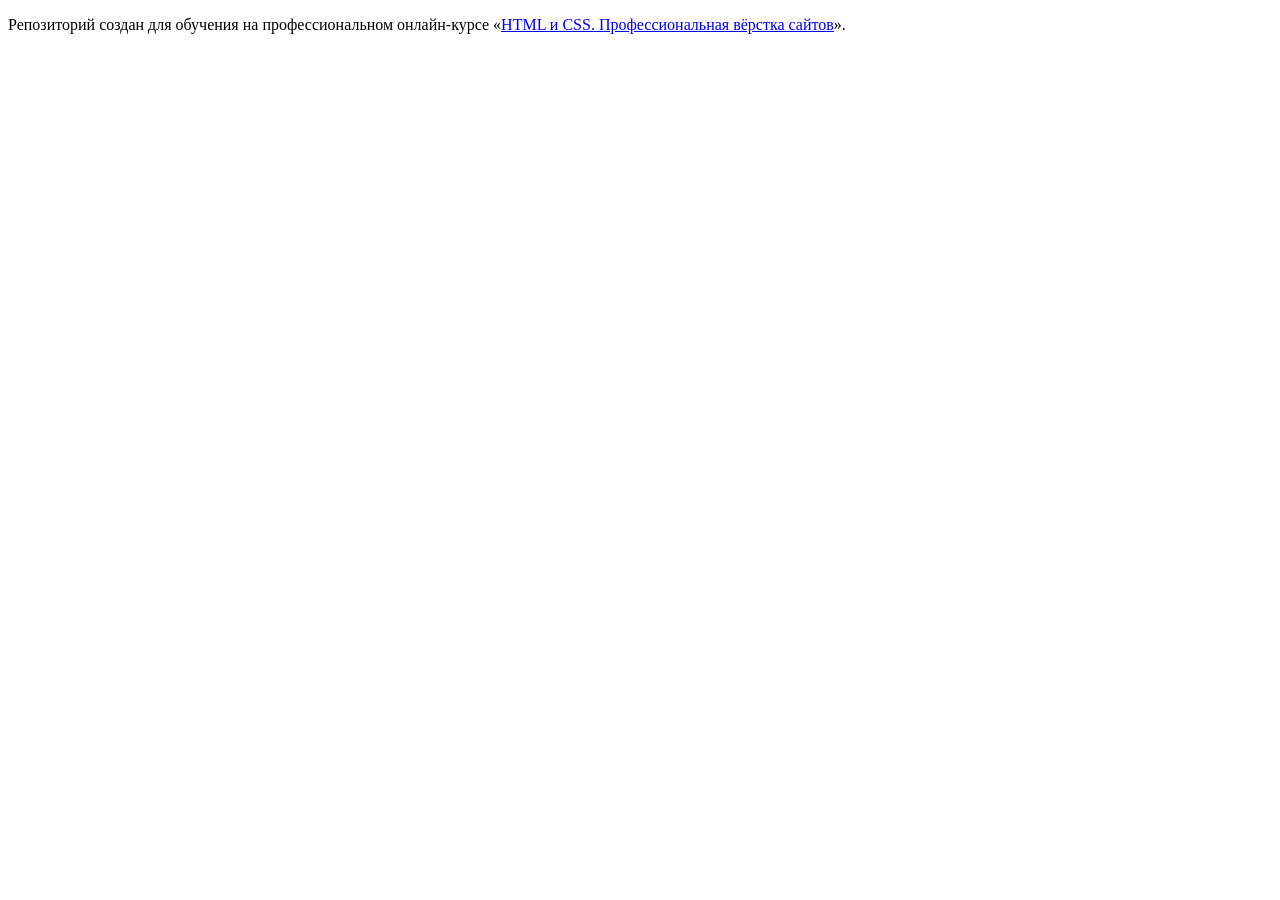
==== master/index.html @ 2ade18d6 ":heavy_check_mark: Сборка #master" ====
<!DOCTYPE html>
<html lang="ru">
  <head>
    <meta charset="utf-8">
    <title>HTML Academy: Седона</title>
    <base href="https://htmlacademy-htmlcss.github.io/2180225-sedona-36/master/">
</head>
  <body>

    <p>Репозиторий создан для обучения на профессиональном онлайн‑курсе «<a href="https://htmlacademy.ru/intensive/htmlcss">HTML и CSS. Профессиональная вёрстка сайтов</a>».</p>

  </body>
</html>
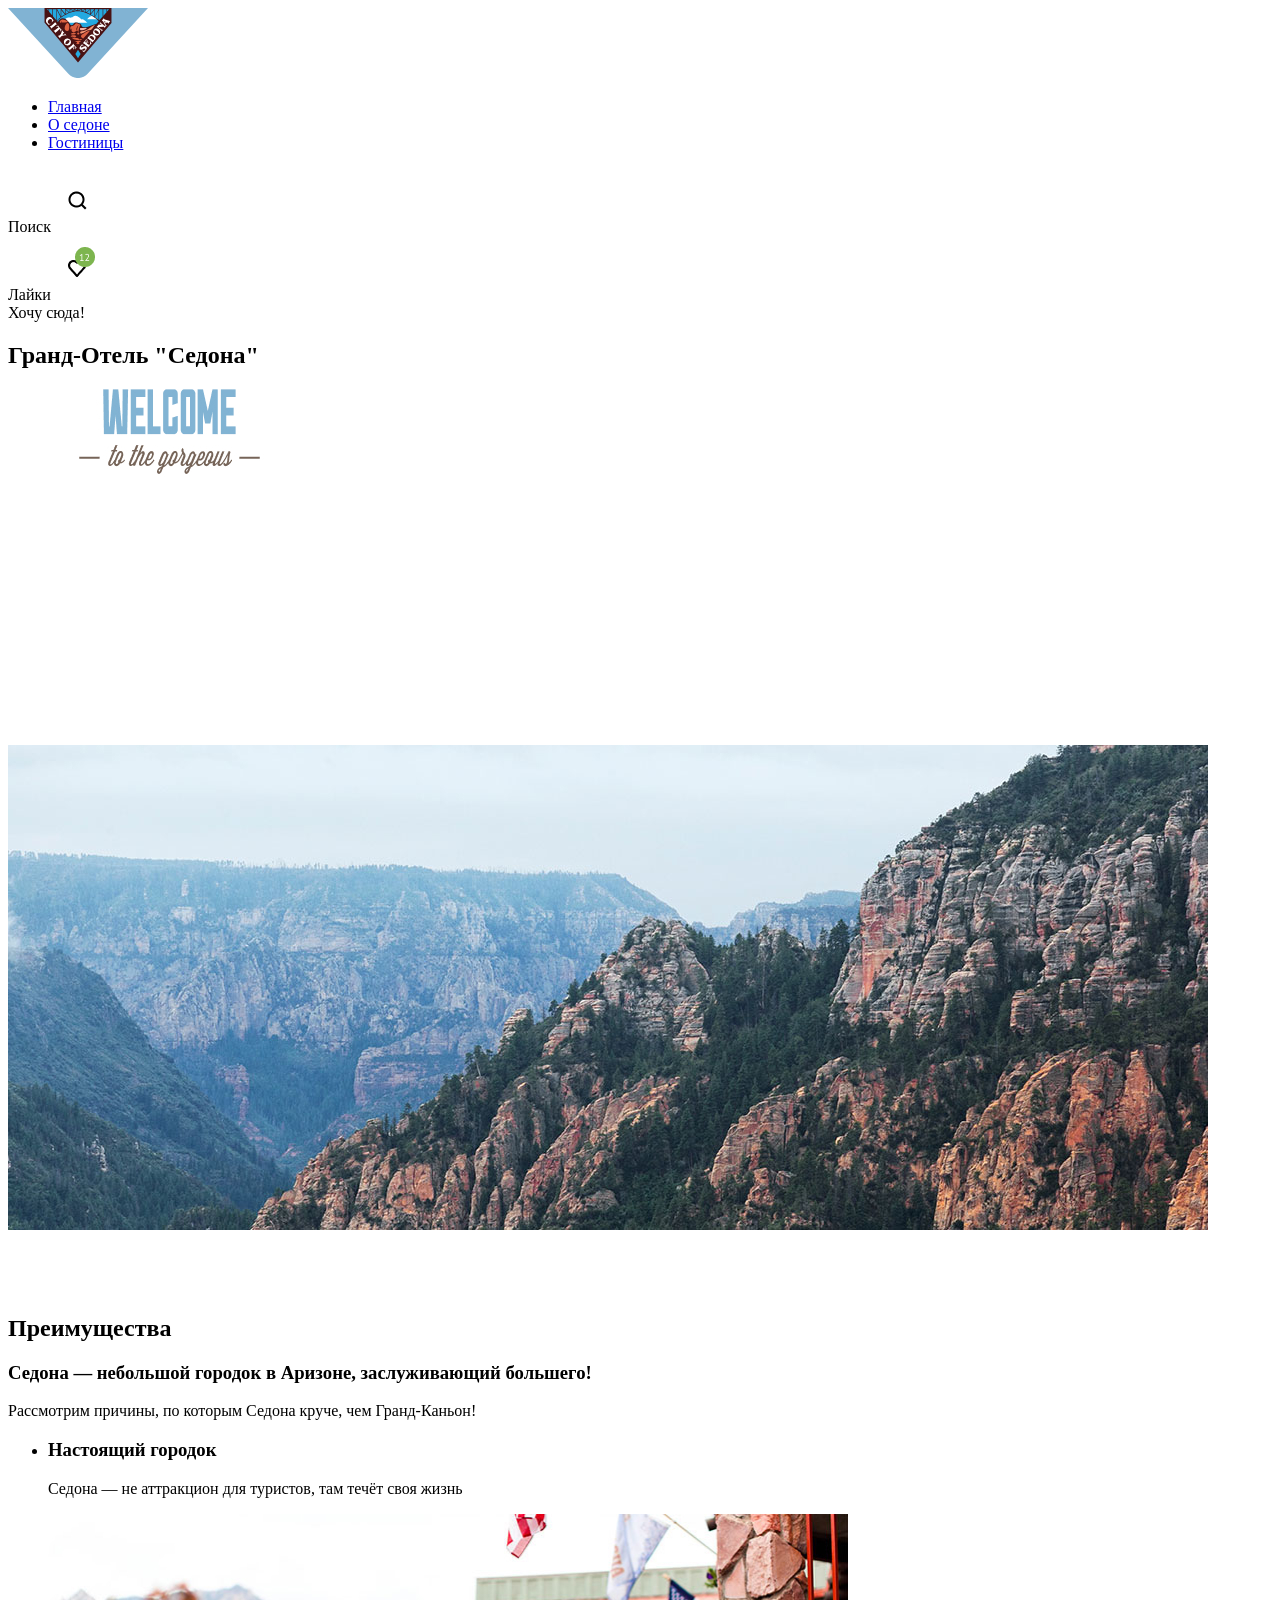
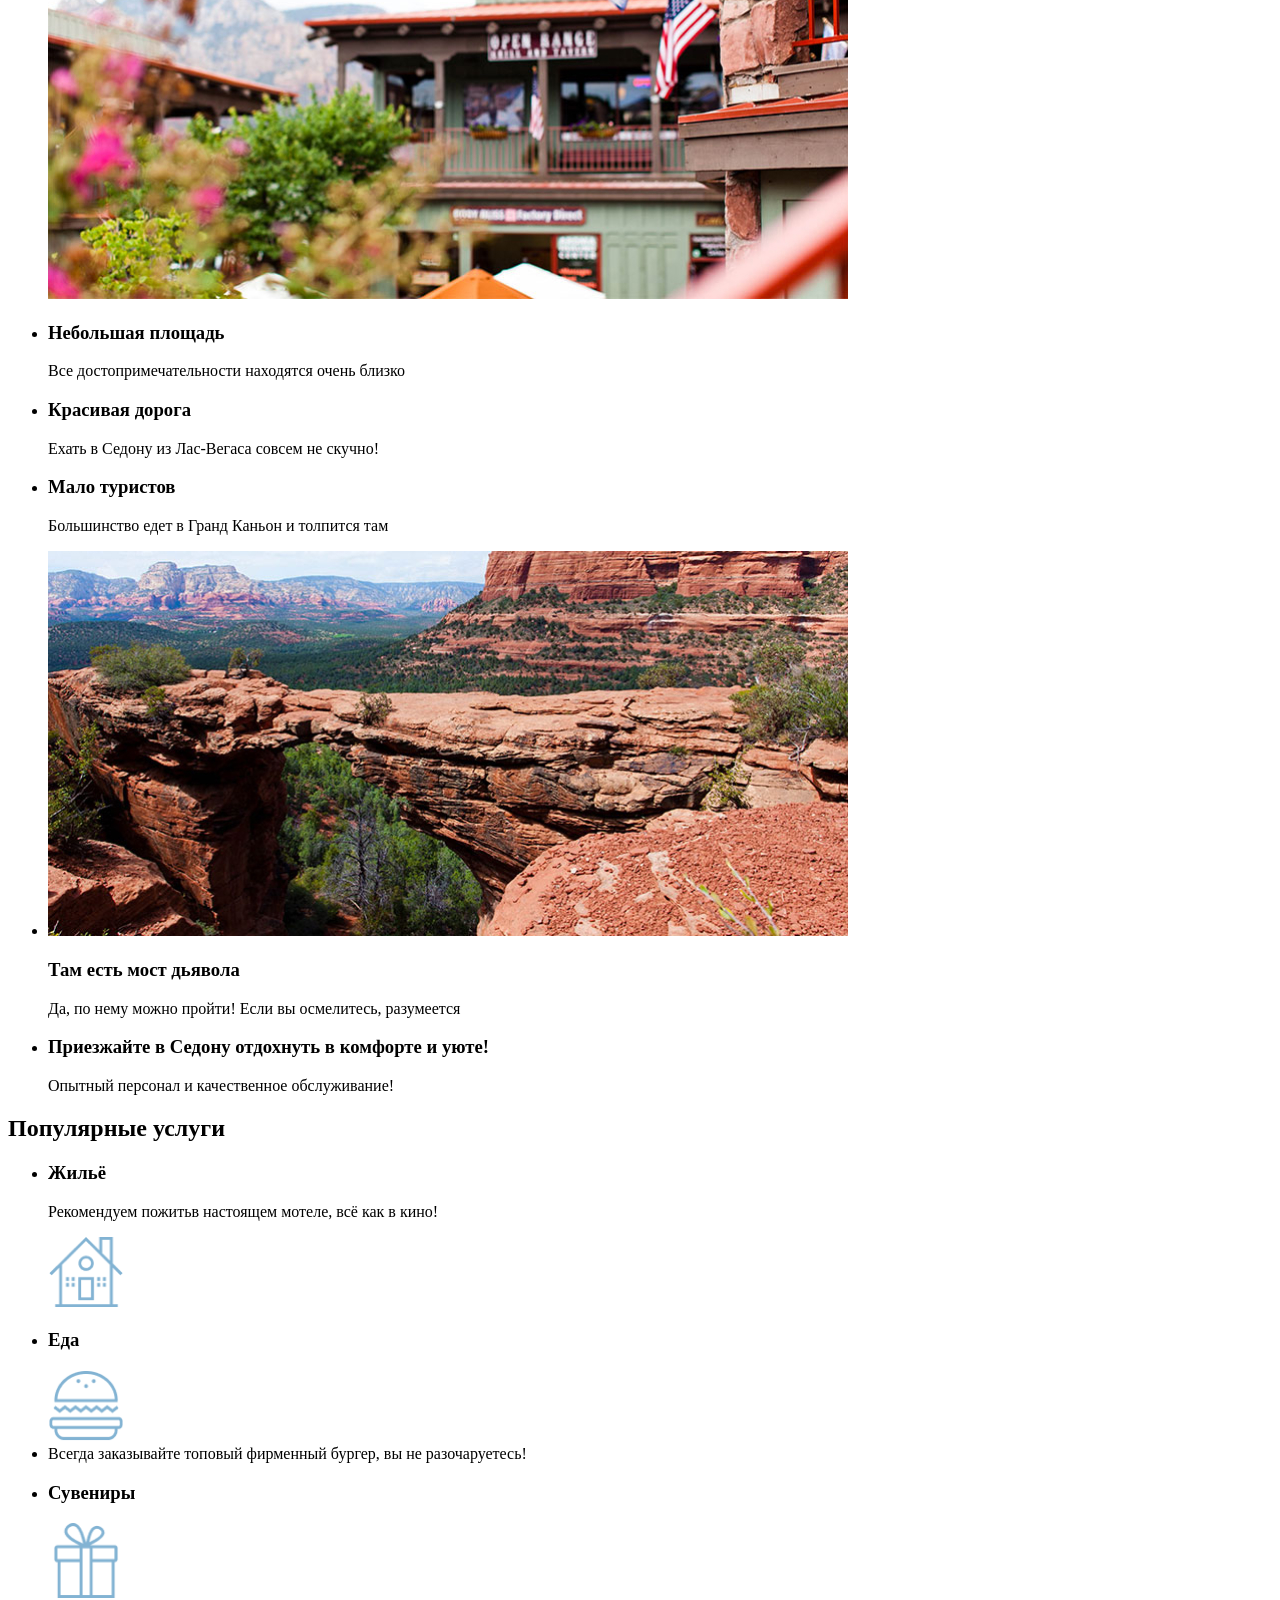
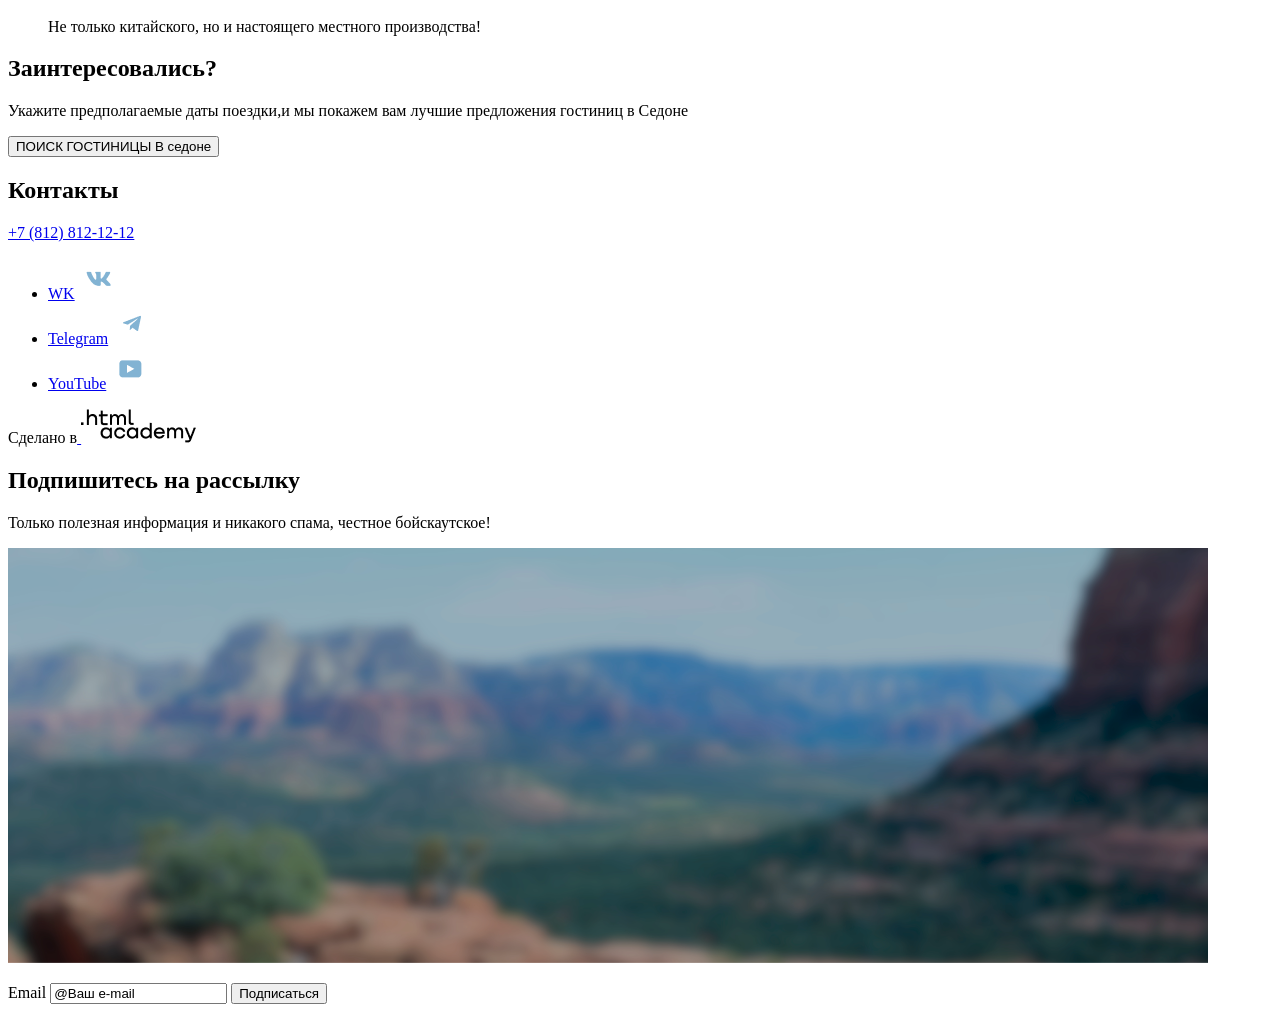
==== commit 17fb7761: ":heavy_check_mark: Сборка #master" ====
--- a/master/index.html
+++ b/master/index.html
@@ -1,13 +1,169 @@
 <!DOCTYPE html>
 <html lang="ru">
-  <head>
-    <meta charset="utf-8">
-    <title>HTML Academy: Седона</title>
-    <base href="https://htmlacademy-htmlcss.github.io/2180225-sedona-36/master/">
+
+<head>
+	<meta charset="utf-8">
+	<title>Главная | Sedona | HTML Academy </title>
+	<meta name="viewport" content="width=device-width, initial-scale=1.0">
+	<link rel="stylesheet" href="./styles/styles.css">
+  <base href="https://htmlacademy-htmlcss.github.io/2180225-sedona-36/master/">
 </head>
-  <body>
+<body>
+	<!-- Начните размечать главную страницу здесь -->
+	<header class="page-header">
+		<img class="logo" src="/icons/logo.svg" alt="Логотип городка 'Седона'" 	<nav class="navigation">
+			<ul class="navigation-list">
+				<li class="navigation-item">
+					<a class="navigation-link" href="index.html">Главная</a>
+				</li>
+				<li class="navigation-item">
+				<a class="navigation-link" href="#">О седоне</a>
+				</li>
+				<li class="navigation-item">
+					<a class="navigation-link" href="catalog.html">Гостиницы</a>
+				</li>
+			</ul>
+	</nav>
 
-    <p>Репозиторий создан для обучения на профессиональном онлайн‑курсе «<a href="https://htmlacademy.ru/intensive/htmlcss">HTML и CSS. Профессиональная вёрстка сайтов</a>».</p>
+	<div class="navigation-user">
+		<div class="navigation-user-link">
+			<span class="visibility-hidden">Поиск</span>
+		<img src="/images/search.png" alt="Поиск" width="search.png" height="">
+		</div>
+		<div class="navigation-user-link">
+			<span class="visibility-hidden">Лайки</span>
+		<img src="/images/liks.png" alt="Поиск" width="" height="">
+		</div>
+		<div class="navigation-user-link">
+			<span class="visibility-hidden">Хочу сюда!</span>
+		</div>
+	</div>
 
-  </body>
+	</header>
+
+<main class="main-index">
+	<section class="hero">
+		<h1 class="visibility-hidden">Гранд-Отель "Седона"</h1>
+		<img src="images/welcome.jpg" widht="323" height="352"alt="Логотип городка Седона">
+		<img src="images/index-background.jpg" widht="1200" height="485"alt="Горный пейзаж">
+		<img src="images/divider.png" widht="1200" height="57"alt="Горный пейзаж">
+	</section>
+
+
+
+<section class="advantages">
+	<h2 class="visually-hidden">Преимущества</h2>
+
+	<h3>Седона — небольшой городок в Аризоне,
+		заслуживающий большего!</h3>
+<p>Рассмотрим причины, по которым Седона круче, чем Гранд-Каньон!</p>
+    <ul class="advantages-list">
+	  <li class="advantages-item">
+   		<h3>Настоящий городок</h3>
+		<p class="advantages-description">Седона — не аттракцион для туристов, там течёт своя жизнь</p>
+		<img src="images/photo-1.jpg" widht="800" height="385" alt="Улицы в Седоне">
+	  </li>
+     <li class="advantages-item">
+    	<h3 class="advantages-title">Небольшая площадь</h3>
+		<p>Все достопримечательности  находятся очень близко</p>
+	</li>
+     <li class="advantages-item">
+    <h3 class="advantages-title">Красивая дорога</h3>
+		<p class="advantages-description">Ехать в Седону из Лас-Вегаса совсем не скучно!</p>
+	</li>
+		<li class="advantages-item">
+		<h3 class="advantages-title">Мало туристов</h3>
+	<p>Большинство едет в Гранд Каньон и толпится там</p>
+   </li>
+
+	<li class="advantages-item">
+	<img src="images/photo-2.jpg" width="800" height="385" alt="Мост дьявола">
+	<h3 class="advantages-title">Там есть мост дьявола</h3>
+	<p class="advantages-description">Да, по нему можно пройти! Если вы осмелитесь, разумеется</p>
+   </li>
+
+	<li class="advantages-item">
+	<h3 class="visually-hidden">Приезжайте в Седону отдохнуть в комфорте и уюте!
+
+	</h3>
+<p class="advantages-description">Опытный персонал и качественное обслуживание!
+
+</p>
+</li>
+</ul>
+		</section>
+		<section class="services">
+			<h2 class="services-title">Популярные услуги</h2>
+			<ul class="services-list">
+				<li class="services-item">
+
+					<h3 class="services-name">Жильё</h3>
+					<p class="services-price">Рекомендуем пожитьв настоящем мотеле,
+						всё как в кино!</p>
+						<img src="images/Advantage-icon.png" width="75" height="72" alt="Дом">
+					</li>
+
+						<li class="services-item">
+				    <h3 class="services-name">Еда</h3>
+			<img src="images/1Advantage-icon.png" width="75" height="72" alt="Бургер">
+					<li class="services-price">Всегда заказывайте
+						топовый фирменный бургер, вы не разочаруетесь!
+						</li>
+						<li class="services-item">
+						<h3 class="services-name">Сувениры</h3>
+						<img src="images/2Advantage-icon.png" width="75" height="72" alt="Подарочная коробка">
+					<p class="services-price">Не только китайского,
+						но и настоящего местного производства!
+						</p>
+					</li>
+				</ul>
+			</section>
+        <section class="appointment">
+						<h2 class="appointment-title">Заинтересовались?</h2>
+						<p>Укажите предполагаемые даты поездки,и мы покажем вам лучшие предложения гостиниц в Седоне</p>
+						<form class="appointment-form" action="https://echo.htmlacademy.ru" method="post">
+<button class="button" type="submit">ПОИСК ГОСТИНИЦЫ В седоне</button>
+							</label>
+						</form>
+		</section>
+
+
+ <section class="appointment">
+	<section class="footer-contacts">
+		<h2 class="visually-hidden">Контакты</h2>
+		<adress class="footer-contacts-adress-phone">
+		<a class="footer-contacts-adress-phone" href="tel:+78128121212">+7 (812) 812-12-12</a>
+		</adress>
+		<ul class="footer-social-list">
+			<li class="footer-social-item"><a class="button" href="https://vk.com/htmlacademy">
+				<span class="visually-hidden">WK</span><img src="images/social-vk.png" alt="WK">
+			</a></li>
+
+		<li class="footer-social-item"><a class="button" href="https://t.me/htmlacademy">
+			<span class="visually-hidden">Telegram</span><img src="images/social-telegram.png" alt="Telegram">
+		</a></li>
+
+		<li class="footer-social-item"><a class="button" href="https://www.youtube.com/htmlacademy">
+			<span class="visually-hidden">YouTube</span><img src="images/social-youtube.png" alt="YouTube">
+		</a></li>
+		</ul>
+		<p class="visually-hidden">Сделано в<a class="htmlacademy-link" href="https://htmlacademy.ru/">
+			<img src="images/logo_htmlacademy.png" alt="Логотип htmlacademy">
+		</a></p>
+		<h2 class="page-title">Подпишитесь на рассылку</h2>
+			<p>Только полезная информация и никакого спама, честное бойскаутское!</p>
+			<img class="image" src="images/Subscribe.png" alt="">
+<form class="newsletter-form" action="https://echo.htmlacademy.ru/" method="post">
+	<p class="newsletter-email">
+	<label for="newsletter-email"><span class="visibility-hidden">Email</span></label>
+	<input class="field" placecholder="email@example.com" type="email" name="newsletter-email" id="newsletter-email" required value="@Ваш e-mail">
+	<button class="button-newsletter-button" type="submit">Подписаться</button>
+
+</form>
+</section>
+	</section>
+
+
+
+</body>
 </html>
--- a/master/styles/styles.css
+++ b/master/styles/styles.css
@@ -0,0 +1,5 @@
+img {
+	max-width: 100%;
+	height: auto;
+	object-fit: contain;
+}
